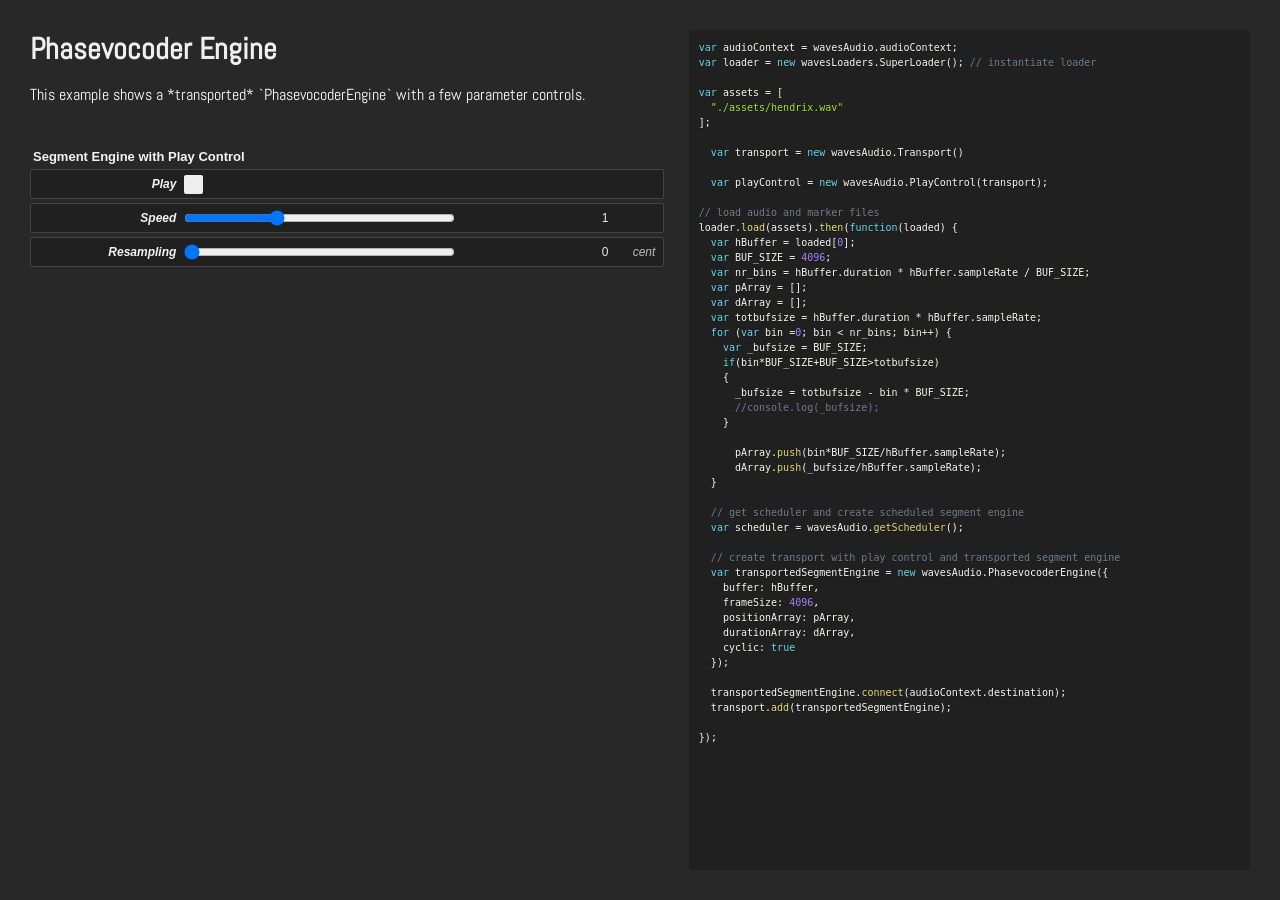
==== examples/phasevocoder-engine.html @ cb99f9d6 "Phasevocoder example" ====
<!DOCTYPE html>
<head>
  <meta charset="utf-8">
  <title>waves-audio | Phasevocoder Engine Example</title>
  <link href='//fonts.googleapis.com/css?family=Abel' rel='stylesheet' type='text/css'>
  <link rel="stylesheet" href="./assets/common.css" />
  <link rel="stylesheet" href="./assets/prism.css" />

  <script src="./assets/waves-audio.umd.js"></script>
  <script src="./assets/waves-loaders.min.js"></script>
  <script src="./assets/waves-basic-controllers.umd.js"></script>
  <script src="./assets/prism.js"></script>
  <script>
    wavesBasicControllers.setTheme('dark');
  </script>
</head>
<html>
<body>
    <section>
    <h2>Phasevocoder Engine</h2>
    <p>This example shows a *transported* `PhasevocoderEngine` with a few parameter controls.</p>
    <div class="controls" id="controls-container"></div>
    <script rel="controls-container">
// ---------/\---------
(function() {
// ---------\/---------
var audioContext = wavesAudio.audioContext;
var loader = new wavesLoaders.SuperLoader(); // instantiate loader
// ---------/\---------
var containerId = '#controls-container';
// ---------\/---------

var assets = [
  "./assets/hendrix.wav"
];

  var transport = new wavesAudio.Transport()

  var playControl = new wavesAudio.PlayControl(transport);

// load audio and marker files
loader.load(assets).then(function(loaded) {
  var hBuffer = loaded[0];
  var BUF_SIZE = 4096;
  var nr_bins = hBuffer.duration * hBuffer.sampleRate / BUF_SIZE;
  var pArray = [];
  var dArray = [];
  var totbufsize = hBuffer.duration * hBuffer.sampleRate;
  for (var bin =0; bin < nr_bins; bin++) {
    var _bufsize = BUF_SIZE;
    if(bin*BUF_SIZE+BUF_SIZE>totbufsize)
    {
      _bufsize = totbufsize - bin * BUF_SIZE;
      //console.log(_bufsize);
    }  

      pArray.push(bin*BUF_SIZE/hBuffer.sampleRate);
      dArray.push(_bufsize/hBuffer.sampleRate);
  }

  // get scheduler and create scheduled segment engine
  var scheduler = wavesAudio.getScheduler();
 
  // create transport with play control and transported segment engine
  var transportedSegmentEngine = new wavesAudio.PhasevocoderEngine({
    buffer: hBuffer,
    frameSize: 4096,
    positionArray: pArray,
    durationArray: dArray,
    cyclic: true
  });
  
  transportedSegmentEngine.connect(audioContext.destination);
  transport.add(transportedSegmentEngine);
  // ---------/\---------
  // create GUI elements
 
  new wavesBasicControllers.Title("Segment Engine with Play Control", containerId);

  new wavesBasicControllers.Toggle("Play", false, containerId, function(value) {
    if (value)
      playControl.start();
    else
      playControl.stop();
  });

  var speedSlider = new wavesBasicControllers.Slider("Speed", 0.25, 2.5, 0.00001, 1.0000, "", '', containerId, function(value) {
    playControl.speed = value;
    speedSlider.value = playControl.speed;

    transportedSegmentEngine.durationRel = Math.pow(2, resamplingSlider.value / 600) * (1.000 / value);
    transportedSegmentEngine.stretchFactor = Math.pow(2, resamplingSlider.value / 1200) * (1.000 / value);
  });

  var resamplingSlider = new wavesBasicControllers.Slider("Resampling", 0, 1200, 0.1000, 0, "cent", '', containerId, function(value) {
    transportedSegmentEngine.resampling = value;
    var div = (value/1200);
    transportedSegmentEngine.durationRel =  Math.pow(2, value / 600) * (1.000/ speedSlider.value);
    transportedSegmentEngine.stretchFactor =  Math.pow(2, div) * (1.000 / speedSlider.value);
  });

// ---------\/---------
});
// ---------/\---------
})();
// ---------\/---------
    </script>

    <script src="./assets/insert-code.js"></script>
</body>
</html>
---- examples/assets/common.css ----
html {
  background-color: #282828;
}

body {
  margin: 0;
}

html {
  font-size: 62.5%;
  font-family: arial;
  height: 100%;
}

body {
  max-width: 1300px;
  padding: 30px;
  font-family: Abel;
  height: 100%;
  box-sizing: border-box;
}

:not(pre) > code[class*="language-"], pre[class*="language-"] {
  background-color: #202020 !important;
}

label.waves-basic-controllers {
  background-color: #202020 !important;
  border-color: #444444 !important;
}

label.waves-basic-controllers .legend {
  /*font-family: Abel !important;*/
  /*font-weight: normal !important;*/
}

label.waves-basic-controllers.dark.title {
  background: none !important;
}

.waves-basic-controllers.toggle .toggle-container {
  top: 2px !important;
}

h1 {
  margin: 30px 0 0 0;
  color: #ffffff;
  font-size: 3rem;
  font-style: italic;
}

section {
  overflow: auto;
  position: relative;
  height: 100%;
}

section h2 {
  font-family: Abel;
  color: #efefef;
  padding: 0;
  margin: 0 0 16px 0;
  font-size: 3rem;
}

section h2 a {
  color: inherit;
  text-decoration: none;
}

section p {
  color: white;
  font-size: 1.6rem;
  width: 52%;
}

section .controls {
  float: left;
  width: 52%;
  box-sizing: border-box;
  margin: 15px 0 0 0;
}

section pre {
  display: block;
  height: 100%;
  position: absolute;
  top: 0;
  right: 0;
  width: 46%;
  box-sizing: border-box;
  margin: 0 !important;
}

@media only screen and (max-width: 700px) {
  body, html, section, section pre {
    height: auto;
  }

  section .controls, section pre, section p {
    float: none;
    width: 100%;
    padding-right: 0;
    position: static;
  }

  section pre {
    margin-top: 40px !important;
  }
}
---- examples/assets/prism.css ----
/* http://prismjs.com/download.html?themes=prism-okaidia&languages=markup+css+clike+javascript */
/**
 * okaidia theme for JavaScript, CSS and HTML
 * Loosely based on Monokai textmate theme by http://www.monokai.nl/
 * @author ocodia
 */

code[class*="language-"],
pre[class*="language-"] {
	color: #f8f8f2;
	text-shadow: 0 1px rgba(0, 0, 0, 0.3);
	font-family: Consolas, Monaco, 'Andale Mono', 'Ubuntu Mono', monospace;
	direction: ltr;
	text-align: left;
	white-space: pre;
	word-spacing: normal;
	word-break: normal;
	line-height: 1.5;

	-moz-tab-size: 4;
	-o-tab-size: 4;
	tab-size: 4;

	-webkit-hyphens: none;
	-moz-hyphens: none;
	-ms-hyphens: none;
	hyphens: none;
}

/* Code blocks */
pre[class*="language-"] {
	padding: 1em;
	margin: .5em 0;
	overflow: auto;
	border-radius: 0.3em;
}

:not(pre) > code[class*="language-"],
pre[class*="language-"] {
	background: #272822;
}

/* Inline code */
:not(pre) > code[class*="language-"] {
	padding: .1em;
	border-radius: .3em;
}

.token.comment,
.token.prolog,
.token.doctype,
.token.cdata {
	color: slategray;
}

.token.punctuation {
	color: #f8f8f2;
}

.namespace {
	opacity: .7;
}

.token.property,
.token.tag,
.token.constant,
.token.symbol,
.token.deleted {
	color: #f92672;
}

.token.boolean,
.token.number {
	color: #ae81ff;
}

.token.selector,
.token.attr-name,
.token.string,
.token.char,
.token.builtin,
.token.inserted {
	color: #a6e22e;
}

.token.operator,
.token.entity,
.token.url,
.language-css .token.string,
.style .token.string,
.token.variable {
	color: #f8f8f2;
}

.token.atrule,
.token.attr-value,
.token.function {
	color: #e6db74;
}

.token.keyword {
	color: #66d9ef;
}

.token.regex,
.token.important {
	color: #fd971f;
}

.token.important,
.token.bold {
	font-weight: bold;
}
.token.italic {
	font-style: italic;
}

.token.entity {
	cursor: help;
}
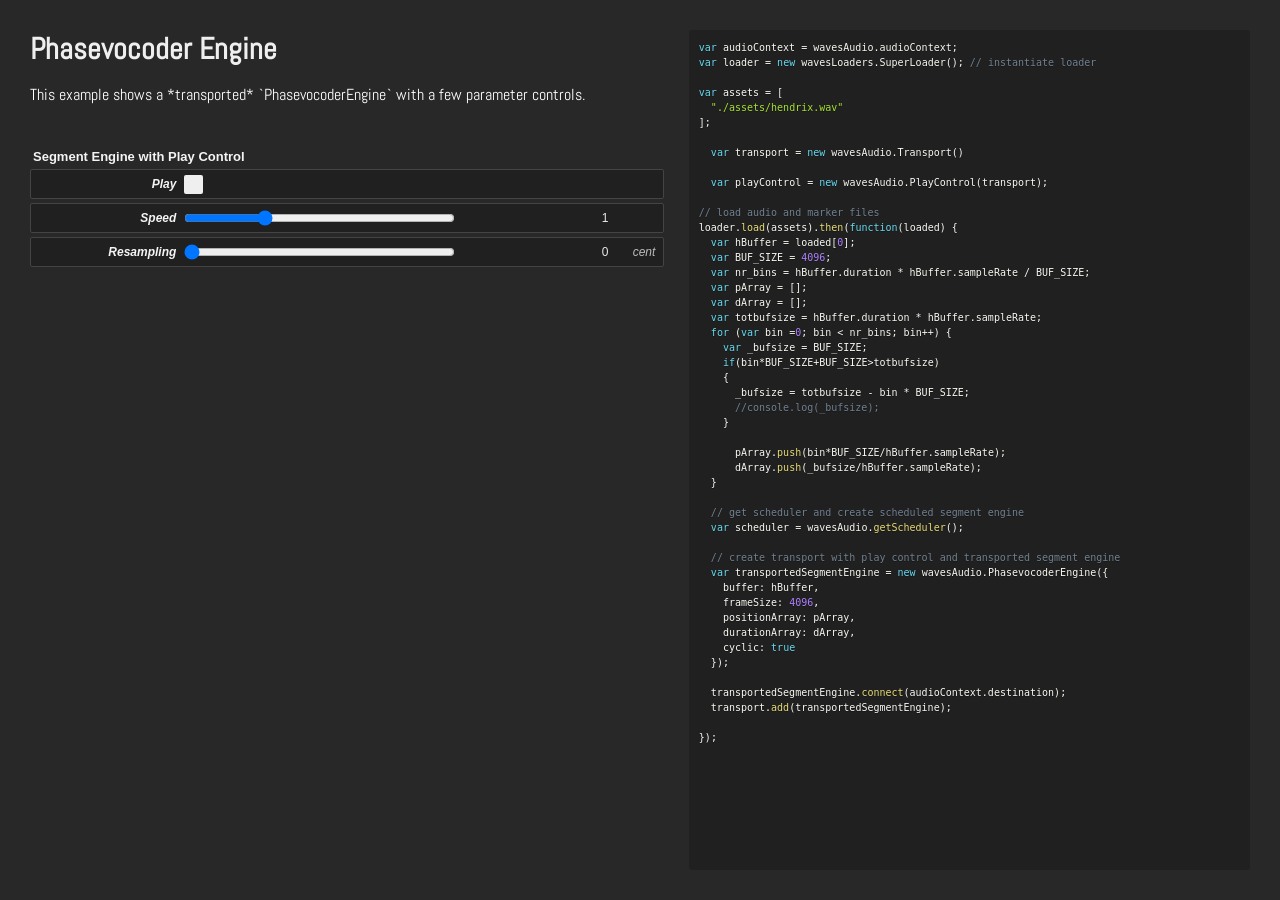
==== commit fb4b2a00: "Update phasevocoder-engine.html" ====
--- a/examples/phasevocoder-engine.html
+++ b/examples/phasevocoder-engine.html
@@ -84,7 +84,7 @@
       playControl.stop();
   });
 
-  var speedSlider = new wavesBasicControllers.Slider("Speed", 0.25, 2.5, 0.00001, 1.0000, "", '', containerId, function(value) {
+  var speedSlider = new wavesBasicControllers.Slider("Speed", 0.4, 2.5, 0.00001, 1.0000, "", '', containerId, function(value) {
     playControl.speed = value;
     speedSlider.value = playControl.speed;
 
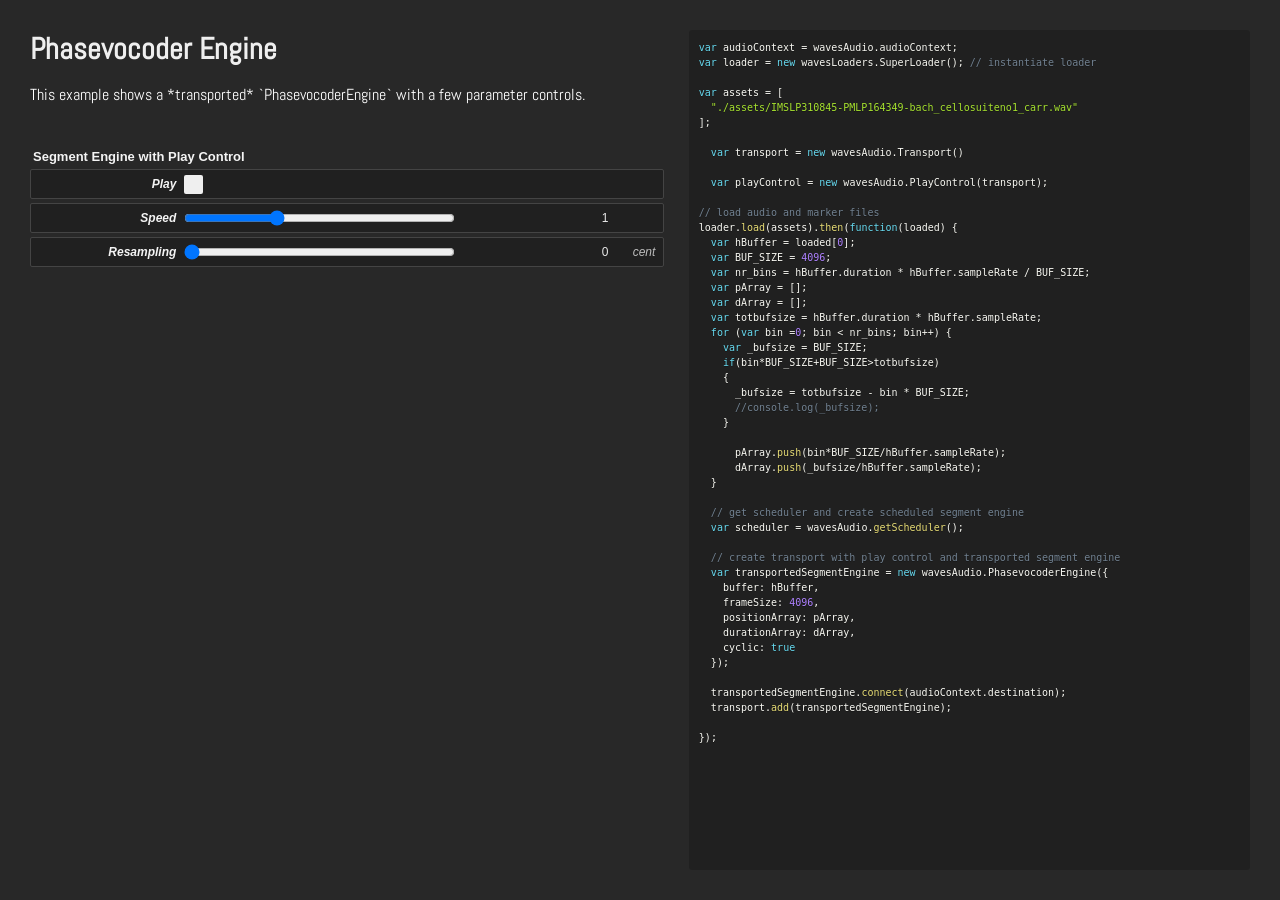
==== commit fde961df: "Bypass envelope. Fixes tremolo." ====
--- a/examples/phasevocoder-engine.html
+++ b/examples/phasevocoder-engine.html
@@ -31,7 +31,7 @@
 // ---------\/---------
 
 var assets = [
-  "./assets/hendrix.wav"
+  "./assets/IMSLP310845-PMLP164349-bach_cellosuiteno1_carr.wav"
 ];
 
   var transport = new wavesAudio.Transport()
@@ -84,7 +84,7 @@
       playControl.stop();
   });
 
-  var speedSlider = new wavesBasicControllers.Slider("Speed", 0.4, 2.5, 0.00001, 1.0000, "", '', containerId, function(value) {
+  var speedSlider = new wavesBasicControllers.Slider("Speed", 0.25, 2.5, 0.00001, 1.0000, "", '', containerId, function(value) {
     playControl.speed = value;
     speedSlider.value = playControl.speed;
 
